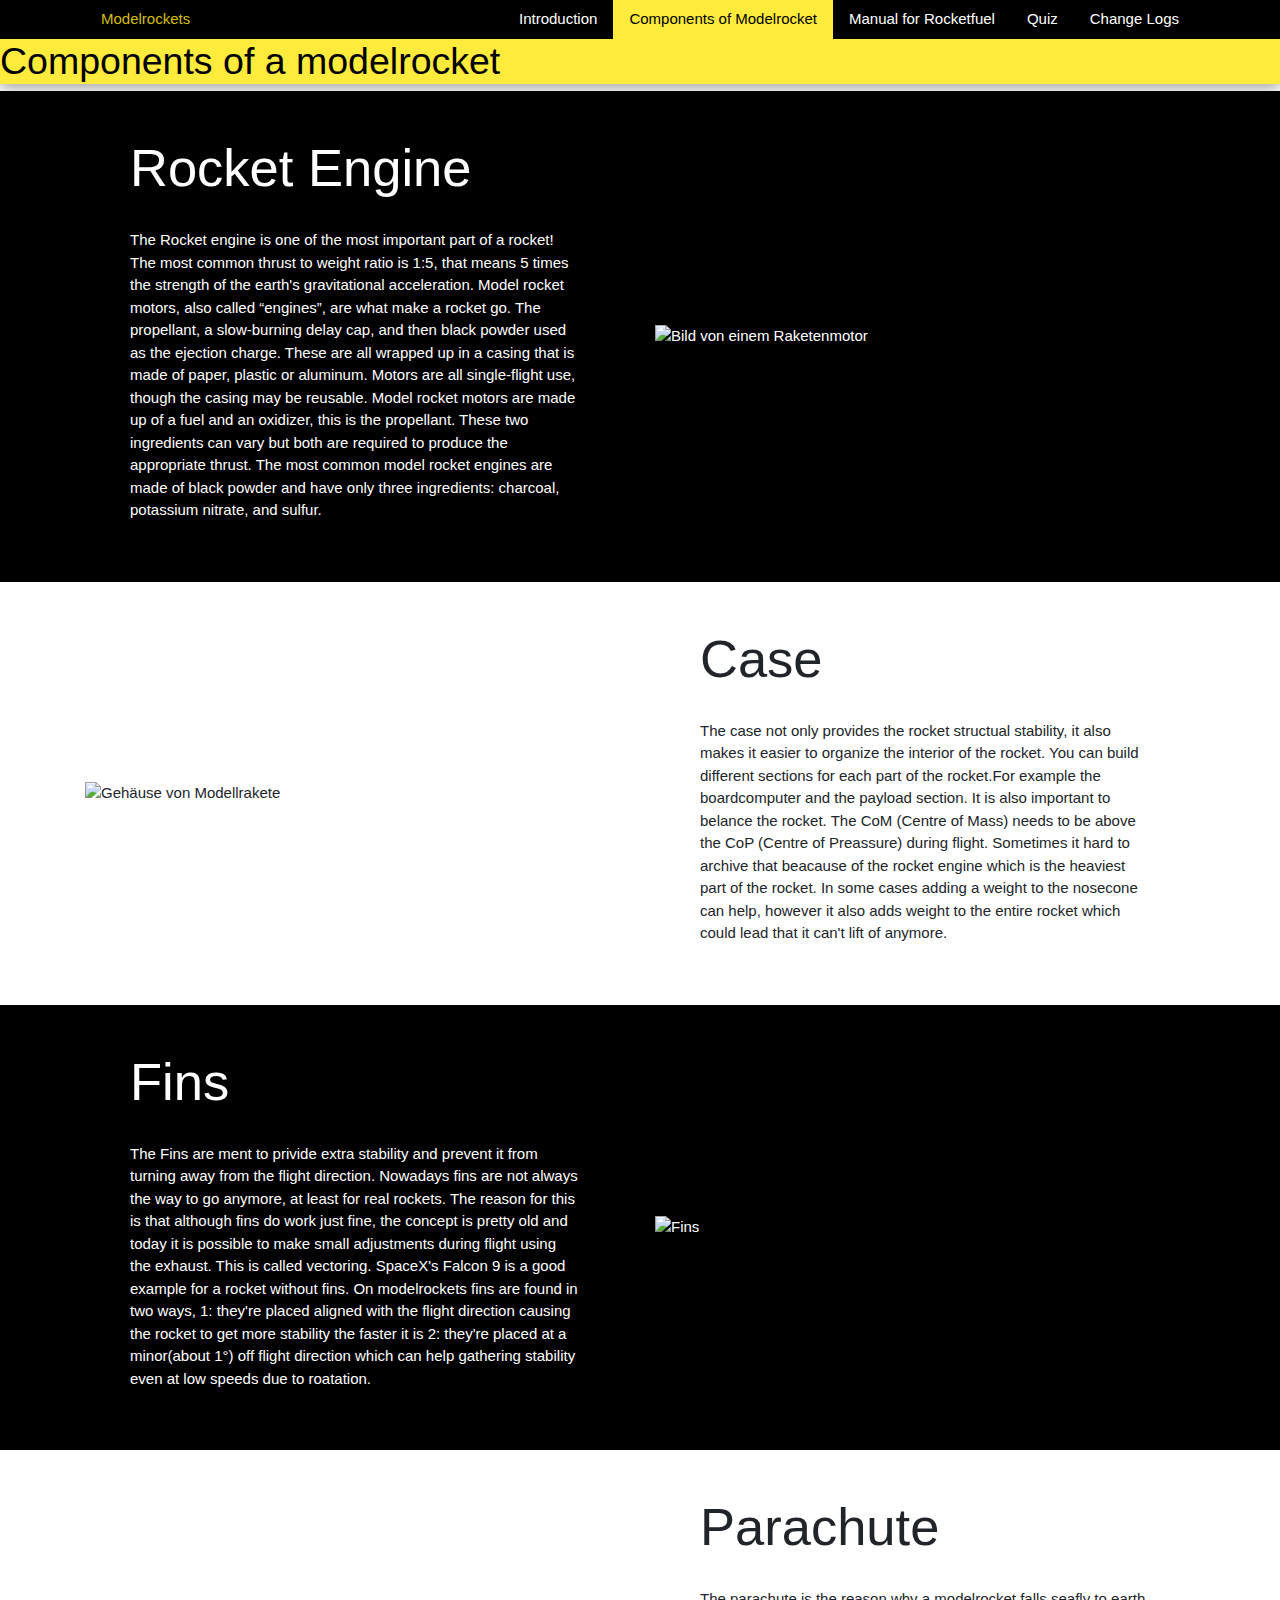
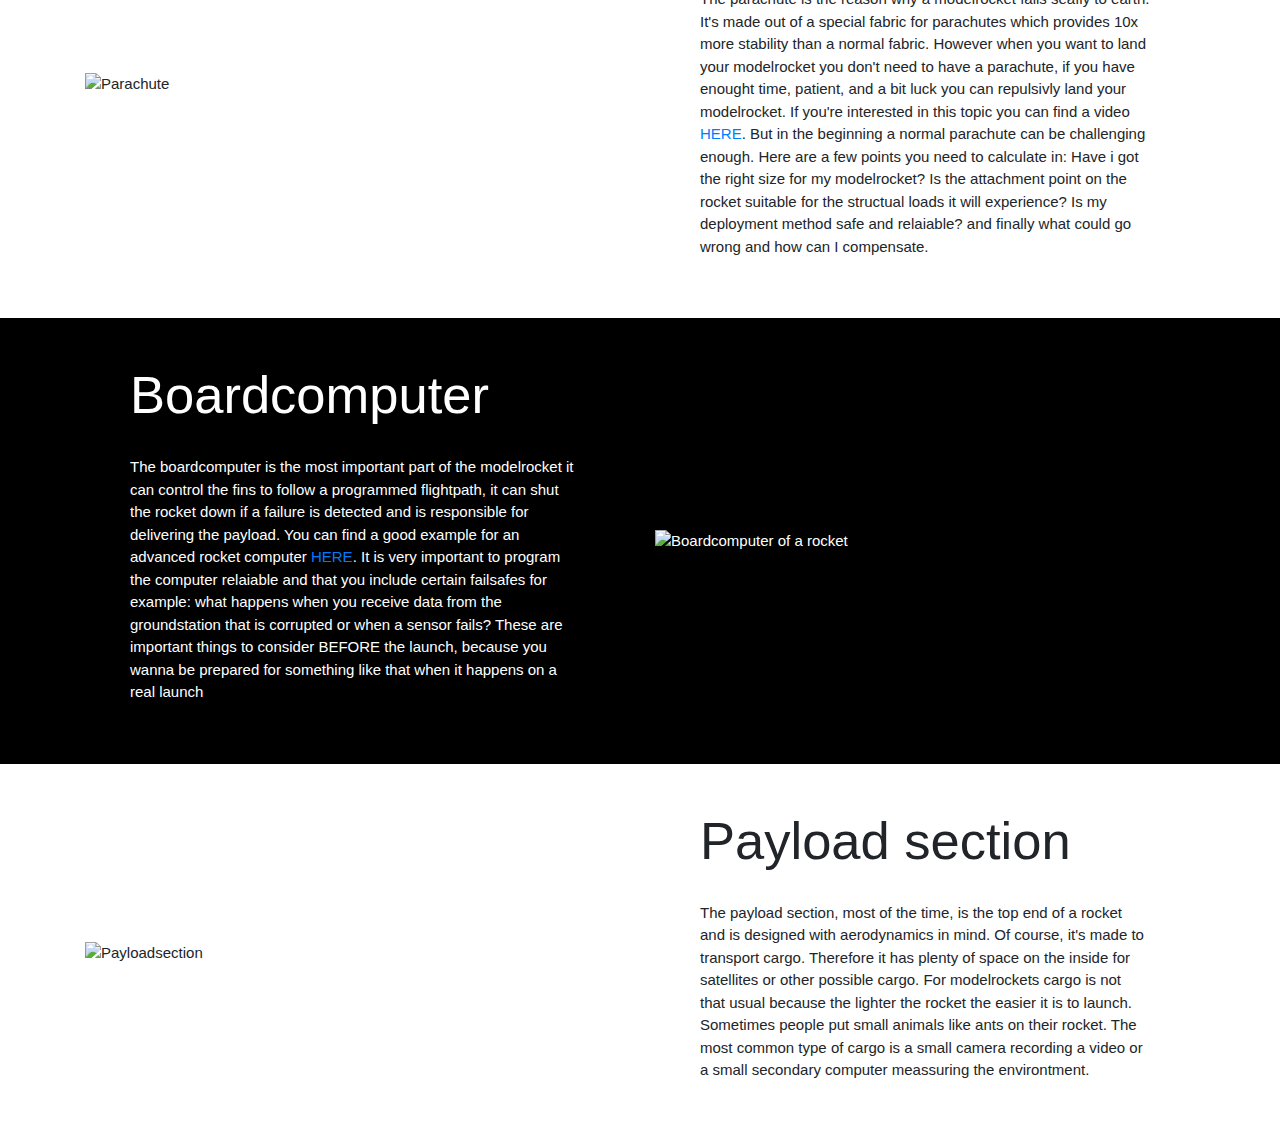
==== components/index.html @ 0ea7cfe2 "Fixed a bug which caused the formatting to be messed up" ====
<!DOCTYPE html>
<html lang="en">
  <head>
    <meta charset="utf-8">
    <title>Modelrockets - Components</title>

    <meta name="viewport" content="width=device-width, initial-scale=1">
    <link rel="stylesheet" href="https://www.w3schools.com/w3css/4/w3.css">
    <link rel="stylesheet" href="https://stackpath.bootstrapcdn.com/bootstrap/4.3.1/css/bootstrap.min.css" integrity="sha384-ggOyR0iXCbMQv3Xipma34MD+dH/1fQ784/j6cY/iJTQUOhcWr7x9JvoRxT2MZw1T" crossorigin="anonymous">
    <link rel="stylesheet" href="../css/modelrockets.css">

  </head>
  <body>
    <section id="nav">
        <!-- Navigationbar !-->
        <nav id="navbar" class="w3-bar w3-black w3-card-4">
          <div class="container">
            <a href=".." class="w3-bar-item w3-button w3-mobile w3-hover-yellow w3-text-yellow">Modelrockets</a>

            <a href="../plansforwebsite" class="w3-bar-item w3-button w3-mobile w3-hover-yellow w3-right">Change Logs</a>
            <a href="../quiz" class="w3-bar-item w3-button w3-mobile w3-hover-yellow w3-right">Quiz</a>
            <a href="../fuel" class="w3-bar-item w3-button w3-mobile w3-hover-yellow w3-right">Manual for Rocketfuel</a>
            <a href="#navbar" class="w3-bar-item w3-button w3-mobile w3-hover-yellow w3-right w3-yellow">Components of Modelrocket</a>
            <a href=".." class="w3-bar-item w3-button w3-mobile w3-hover-yellow w3-right">Introduction</a>
          </div>
        </nav>
        <!-- Navbar ende -->

        <div class="w3-yellow w3-card-4 heading">
          <h1 id="heading">Components of a modelrocket</h1>
        </div>
    </section>

    <section id="content">

      <section class="w3-black">
        <div class="container">
          <div class="row align-items-center">
            <div class="col-lg-6 order-lg-2">
              <img class="imgRight" src="img/rocket_engine.png" alt="Bild von einem Raketenmotor">
            </div>

            <div class="col-lg-6 order-lg-1">
              <div class="p-5">
                <h2 class="display-4">Rocket Engine</h2>
                <br>
                <p>
                  The Rocket engine is one of the most important part of a rocket!
                  The most common thrust to weight ratio is 1:5, that means 5 times the strength of the earth's gravitational acceleration.
                  Model rocket motors, also called “engines”, are what make a rocket go. The propellant, a slow-burning delay cap, and then black powder used as the ejection charge.
                  These are all wrapped up in a casing that is made of paper, plastic or aluminum. Motors are all single-flight use, though the casing may be reusable.
                  Model rocket motors are made up of a fuel and an oxidizer, this is the propellant. These two ingredients can vary but both are required to produce the appropriate thrust.
                  The most common model rocket engines are made of black powder and have only three ingredients: charcoal, potassium nitrate, and sulfur.
                </p>
              </div>
            </div>
          </div>
        </div>
      </section>

      <section>
        <div class="container">
          <div class="row align-items-center">
            <div class="col-lg-6 order-lg-1">
              <img class="imgLeft" src="img/rocket_case.png" alt="Gehäuse von Modellrakete">
            </div>
            <div class="col-lg-6 order-lg-2">
              <div class="p-5">
                <h2 class="display-4">Case</h2>
                <br>
                <p>
                  The case not only provides the rocket structual stability, it also makes it easier to organize the interior of the rocket.
                  You can build different sections for each part of the rocket.For example the boardcomputer and the payload section. It is also
                  important to belance the rocket. The CoM (Centre of Mass) needs to be above the CoP (Centre of Preassure) during flight.
                  Sometimes it hard to archive that beacause of the rocket engine which is the heaviest part of the rocket. In some cases adding
                  a weight to the nosecone can help, however it also adds weight to the entire rocket which could lead that it can't lift of anymore.
                </p>
              </div>
            </div>
          </div>
        </div>
      </section>

      <section class="w3-black">
        <div class="container">
          <div class="row align-items-center">
            <div class="col-lg-6 order-lg-2">
              <img class="imgRight" src="img/rocket_fins.png" alt="Fins">

            </div>

            <div class="col-lg-6 order-lg-1">
              <div class="p-5">
                <h2 class="display-4">Fins</h2>
                <br>
                <p>
                  The Fins are ment to privide extra stability and prevent it from turning away from the flight direction.
                  Nowadays fins are not always the way to go anymore, at least for real rockets.
                  The reason for this is that although fins do work just fine, the concept is pretty old and
                  today it is possible to make small adjustments during flight using the exhaust. This is called vectoring.
                  SpaceX's Falcon 9 is a good example for a rocket without fins. On modelrockets fins are found in two ways,
                  1: they're placed aligned with the flight direction causing the rocket to get more stability the faster it is
                  2: they're placed at a minor(about 1°) off flight direction which can help gathering stability even at low speeds due to roatation.
                </p>
              </div>
            </div>
          </div>
        </div>
      </section>

      <section>
        <div class="container">
          <div class="row align-items-center">
            <div class="col-lg-6 order-lg-1">
              <img class="imgLeft" src="img/rocket_parachute.png" alt="Parachute">
            </div>

            <div class="col-lg-6 order-lg-2">
              <div class="p-5">
                <h2 class="display-4">Parachute</h2>
                <br>
                <p>
                  The parachute is the reason why a modelrocket falls seafly to earth.
                  It's made out of a special fabric for parachutes which provides 10x more stability than
                  a normal fabric. However when you want to land your modelrocket you don't need to have a parachute,
                  if you have enought time, patient, and a bit luck you can repulsivly land your modelrocket. If you're interested
                  in this topic you can find a video <a class="linkToWebsiteBLACK" href="https://www.youtube.com/watch?v=yx5zLykjKy8">HERE</a>.
                  But in the beginning a normal parachute can be challenging enough. Here are a few points you need to calculate in: Have i got the right size for my modelrocket?
                  Is the attachment point on the rocket suitable for the structual loads it will experience? Is my deployment method safe and relaiable? and finally what could go wrong and how can I compensate.
                </p>
              </div>
            </div>
          </div>
        </div>
      </section>

      <section class="w3-black">
        <div class="container">
          <div class="row align-items-center">
            <div class="col-lg-6 order-lg-2">
              <img class="imgRight" src="img/rocket_computer.png" alt="Boardcomputer of a rocket">
            </div>

            <div class="col-lg-6 order-lg-1">
              <div class="p-5">
                <h2 class="display-4">Boardcomputer</h2>
                <br>
                <p>
                  The boardcomputer is the most important part of the modelrocket it can control the fins to follow a programmed flightpath, it can shut the rocket down
                  if a failure is detected and is responsible for delivering the payload. You can find a good example for an advanced rocket computer
                  <a class="linkToWebsite" href="https://www.youtube.com/watch?v=xIMaAhIL3ZY&list=PLyV774-3p8348Fl5V6ciIBh0ZA446q93I">HERE</a>.
                  It is very important to program the computer relaiable and that you include certain failsafes for example: what happens when you receive data from the groundstation that
                  is corrupted or when a sensor fails? These are important things to consider BEFORE the launch, because you wanna be prepared for something like that when it happens on a real launch
                </p>
              </div>
            </div>
          </div>
        </div>
      </section>

      <section>
        <div class="container">
          <div class="row align-items-center">
            <div class="col-lg-6 order-lg-1">
              <img src="img/rocket_payload.png" alt="Payloadsection">
            </div>

            <div class="col-lg-6 order-lg-2">
              <div class="p-5">
                <h2 class="display-4">Payload section</h2>
                <br>
                <p>
                  The payload section, most of the time, is the top end of a rocket and is designed with aerodynamics in mind.
                  Of course, it's made to transport cargo. Therefore it has plenty of space on the inside for satellites or
                  other possible cargo.
                  For modelrockets cargo is not that usual because the lighter the rocket the easier it is to launch. Sometimes people put small animals like ants
                  on their rocket. The most common type of cargo is a small camera recording a video or a small secondary computer meassuring the environtment.

                </p>
              </div>
            </div>
          </div>
        </div>
        </section>

    </section>
  </body>
</html>
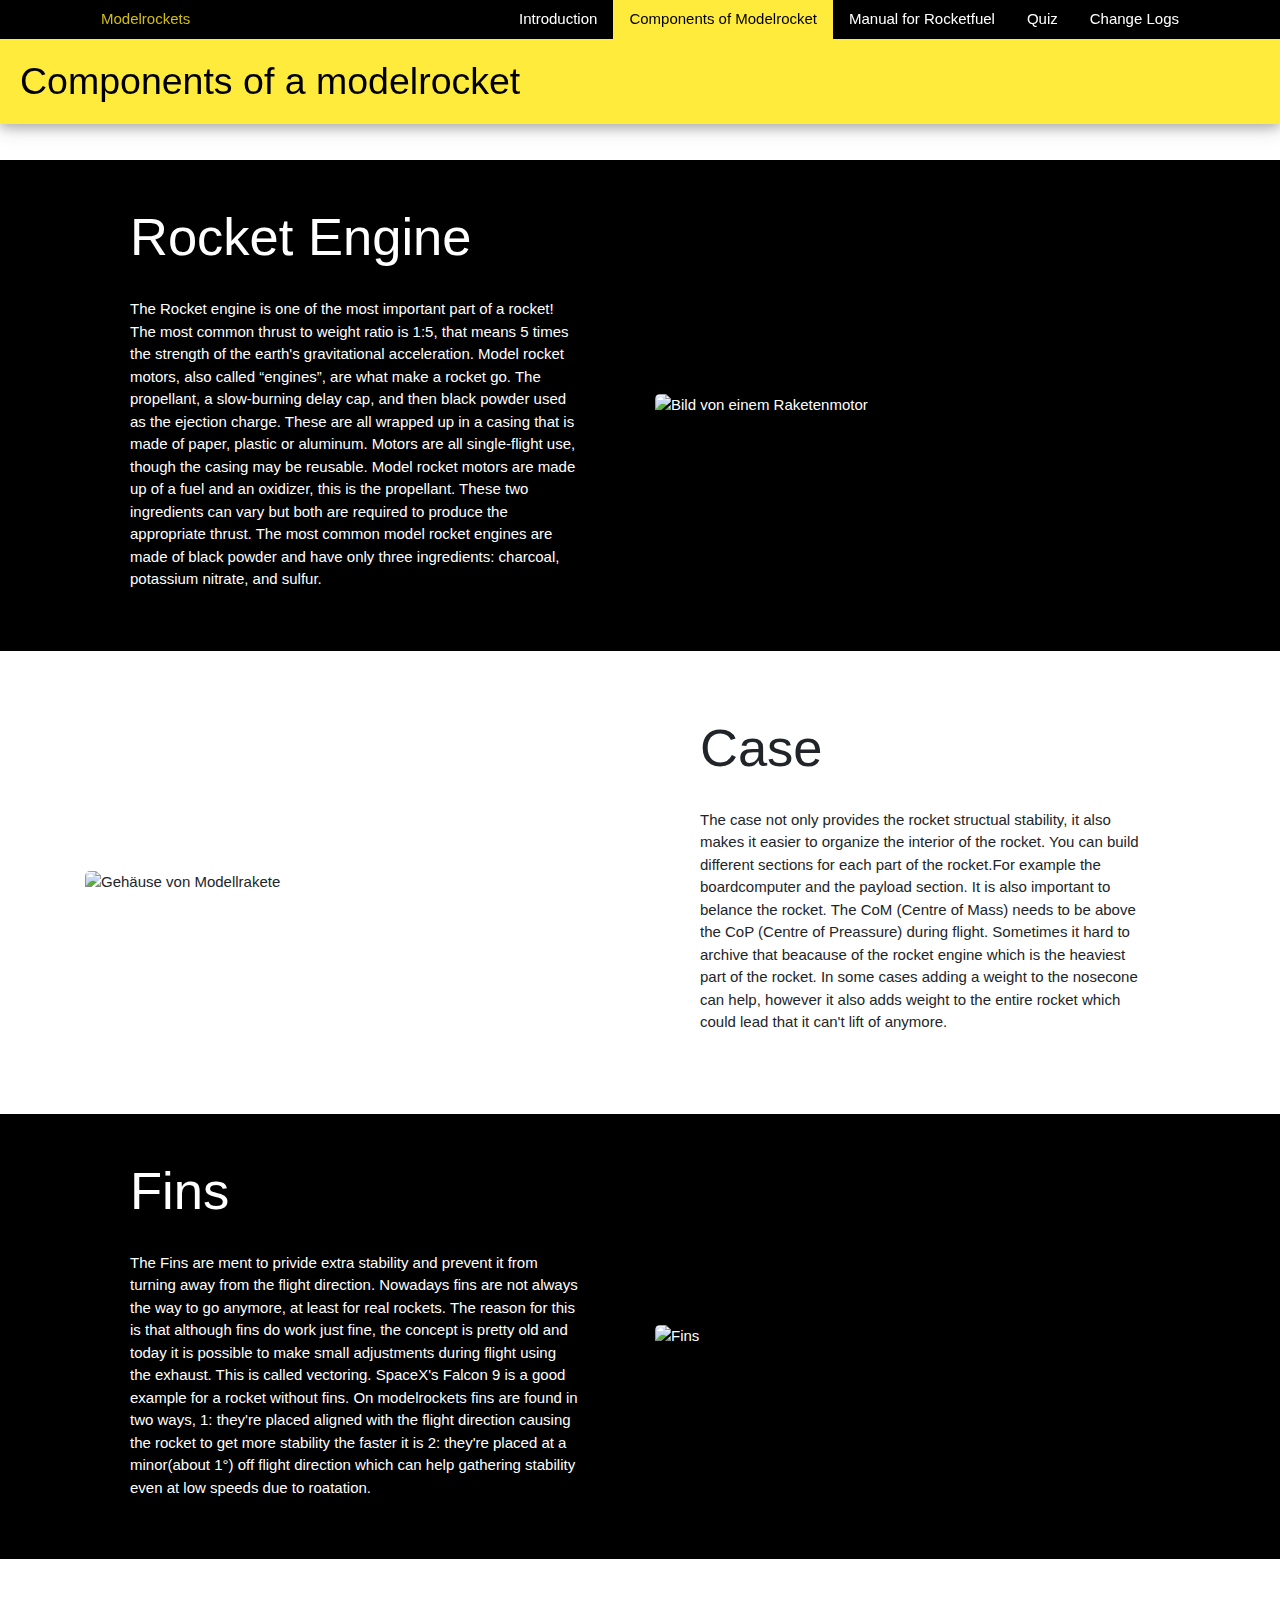
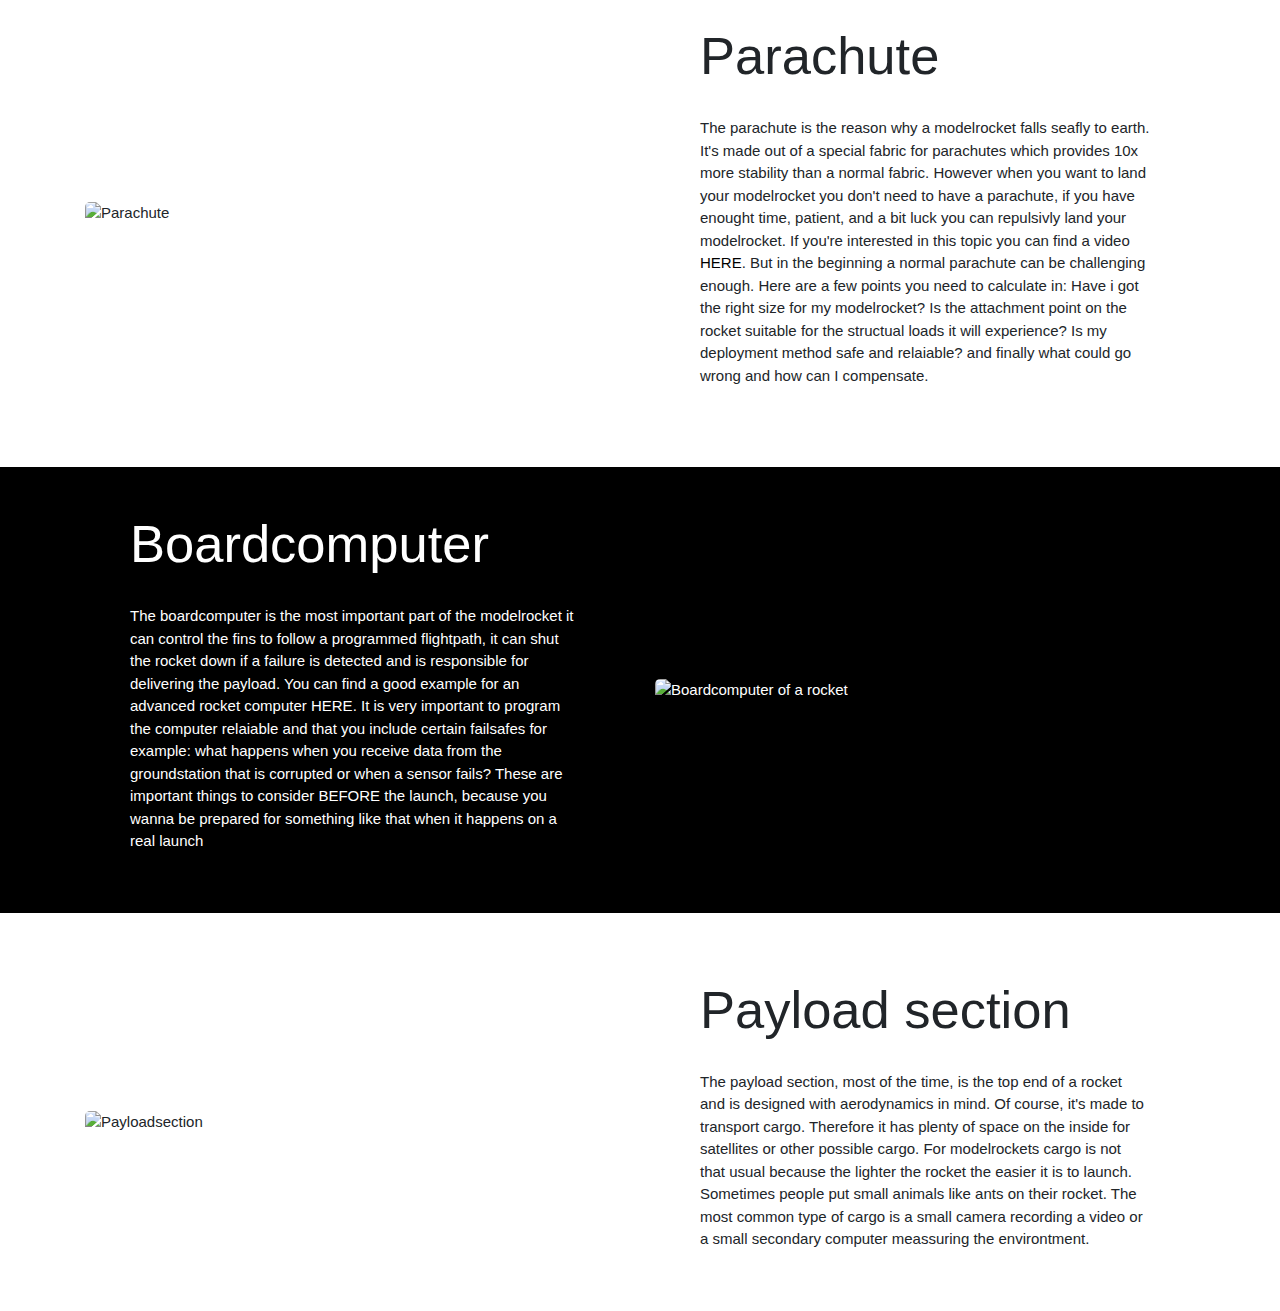
==== commit be27eb80: "change navbar links" ====
--- a/components/index.html
+++ b/components/index.html
@@ -20,7 +20,7 @@
             <a href="../plansforwebsite" class="w3-bar-item w3-button w3-mobile w3-hover-yellow w3-right">Change Logs</a>
             <a href="../quiz" class="w3-bar-item w3-button w3-mobile w3-hover-yellow w3-right">Quiz</a>
             <a href="../fuel" class="w3-bar-item w3-button w3-mobile w3-hover-yellow w3-right">Manual for Rocketfuel</a>
-            <a href="#navbar" class="w3-bar-item w3-button w3-mobile w3-hover-yellow w3-right w3-yellow">Components of Modelrocket</a>
+            <a href="#content" class="w3-bar-item w3-button w3-mobile w3-hover-yellow w3-right w3-yellow">Components of Modelrocket</a>
             <a href=".." class="w3-bar-item w3-button w3-mobile w3-hover-yellow w3-right">Introduction</a>
           </div>
         </nav>
--- a/css/modelrockets.css
+++ b/css/modelrockets.css
@@ -0,0 +1,249 @@
+/* ******/
+/*Media */
+/********/
+@media (max-width: 600px) {
+  #content {
+    position: relative;
+  }
+
+  #nav {
+    position: relative;
+  }
+
+  #fueldisclaimer {
+    margin-top: 100px;
+  }
+}
+
+/* ******/
+/*Id's  */
+/********/
+#nav {
+  margin-top: 0;
+  top: 0;
+  z-index: 100;
+  position: fixed;
+  display: block;
+  width: 100%
+}
+
+#content {
+  margin-top: 160px;
+  display:block;
+  bottom: 0;
+}
+
+#heading {
+  padding: 20px;
+}
+
+#submitButton {
+  background-color: black;
+  color: white;
+  border-radius: 4px;
+  border-color: yellow;
+  padding: 15px 60px;
+}
+
+#gotitButton{
+  padding: 10px 30px;
+  margin-left: 89%;
+}
+
+
+/* *******/
+/*Classes*/
+/*********/
+.heading{
+  margin-bottom: 0;
+}
+
+.boldStepNumber {
+  background-color: inherit;
+  color: yellow;
+  font-size:55px;
+  padding: 8px 10px 30px 0px;
+
+  border-radius: 6px;
+}
+
+.description {
+  background-color: inherit;
+  color: yellow;
+  font-size: 20px;
+  padding-left: 92px;
+  padding-bottom: 10px;
+}
+.descriptionList{
+  background-color: inherit;
+  color: yellow;
+  font-size: 20px;
+  padding-left: 110px;
+  top: 0px;
+  padding-bottom: 10px;
+}
+
+.stepHeader {
+  font-size: 25px;
+}
+
+.errorArticle {
+  background-color: red;
+  color: white;
+  border-width: 2px;
+  border-color: gray;
+  border-radius: 4px;
+  border-style: solid;
+
+  padding: 20px;
+
+  margin: 10px;
+  margin-top: 30px;
+
+  text-align: center;
+}
+
+.disclaimer {
+  background-color: inherit;
+  color: red;
+  text-transform: uppercase;
+  border: 2px solid red;
+}
+
+.ptext {
+  background-color: inherit;
+  color: yellow;
+  font-weight: normal;
+  font-size: 25px;
+}
+
+.changelogentry {
+  margin: 50px;
+}
+
+
+.linkToWebsite {
+  background-color: inherit;
+  color: white;
+}
+
+.linkToWebsite:hover {
+  background-color: inherit;
+  color: white;
+  text-decoration: underline;
+  font-weight: bold;
+}
+
+.linkToWebsiteBLACK {
+  background-color: inherit;
+  color: black;
+}
+
+.linkToWebsiteBLACK:hover {
+  background-color: inherit;
+  color: black;
+  text-decoration: underline;
+  font-weight: bold;
+}
+
+
+/*Questions */
+.answerHead {
+  margin-top: 4px;
+  font-weight: bold;
+}
+
+.questionArticle{
+  color: white;
+  background-color: black;
+
+  border-radius: 4px;
+/*
+  border-width: 2px;
+  border-color: white;
+  border-style: solid;
+  */
+  padding: 20px;
+  margin: 10px;
+}
+
+.questionArticle + .questionArticle {
+  margin-top: 30px;
+}
+
+.question{
+  background-color: inherit;
+  color: yellow;
+
+
+}
+
+/* ********/
+/*ELements*/
+/**********/
+
+nav a {
+  transition: background-color 0.25s;
+}
+
+
+section {
+  margin-top:20px;
+  margin-bottom: 20px;
+}
+
+section + section{
+  margin-bottom: 0px;
+}
+
+footer {
+  position: fixed;
+  height: 50px;
+  bottom: 0px;
+  left: 0px;
+  right: 0px;
+  margin-bottom: 0px;
+}
+
+
+
+ol{
+  list-style: none;
+}
+
+img{
+  border-top-left-radius: 5px;
+  border-top-right-radius: 5px;
+  width: 100%;
+  height: auto;
+}
+
+dt {
+  background-color: inherit;
+  color: white;
+
+  margin-top: 20px;
+}
+
+button{
+  background-color: black;
+  color: white;
+  border-radius: 4px;
+  border-color: yellow;
+}
+
+
+img.imgRight {
+  float: right
+}
+
+img.imgLeft {
+  float: left;
+}
+
+li.manuallist {
+  border-radius: 5px;
+  background-color: black;
+  color:white;
+  margin: 20px;
+}
